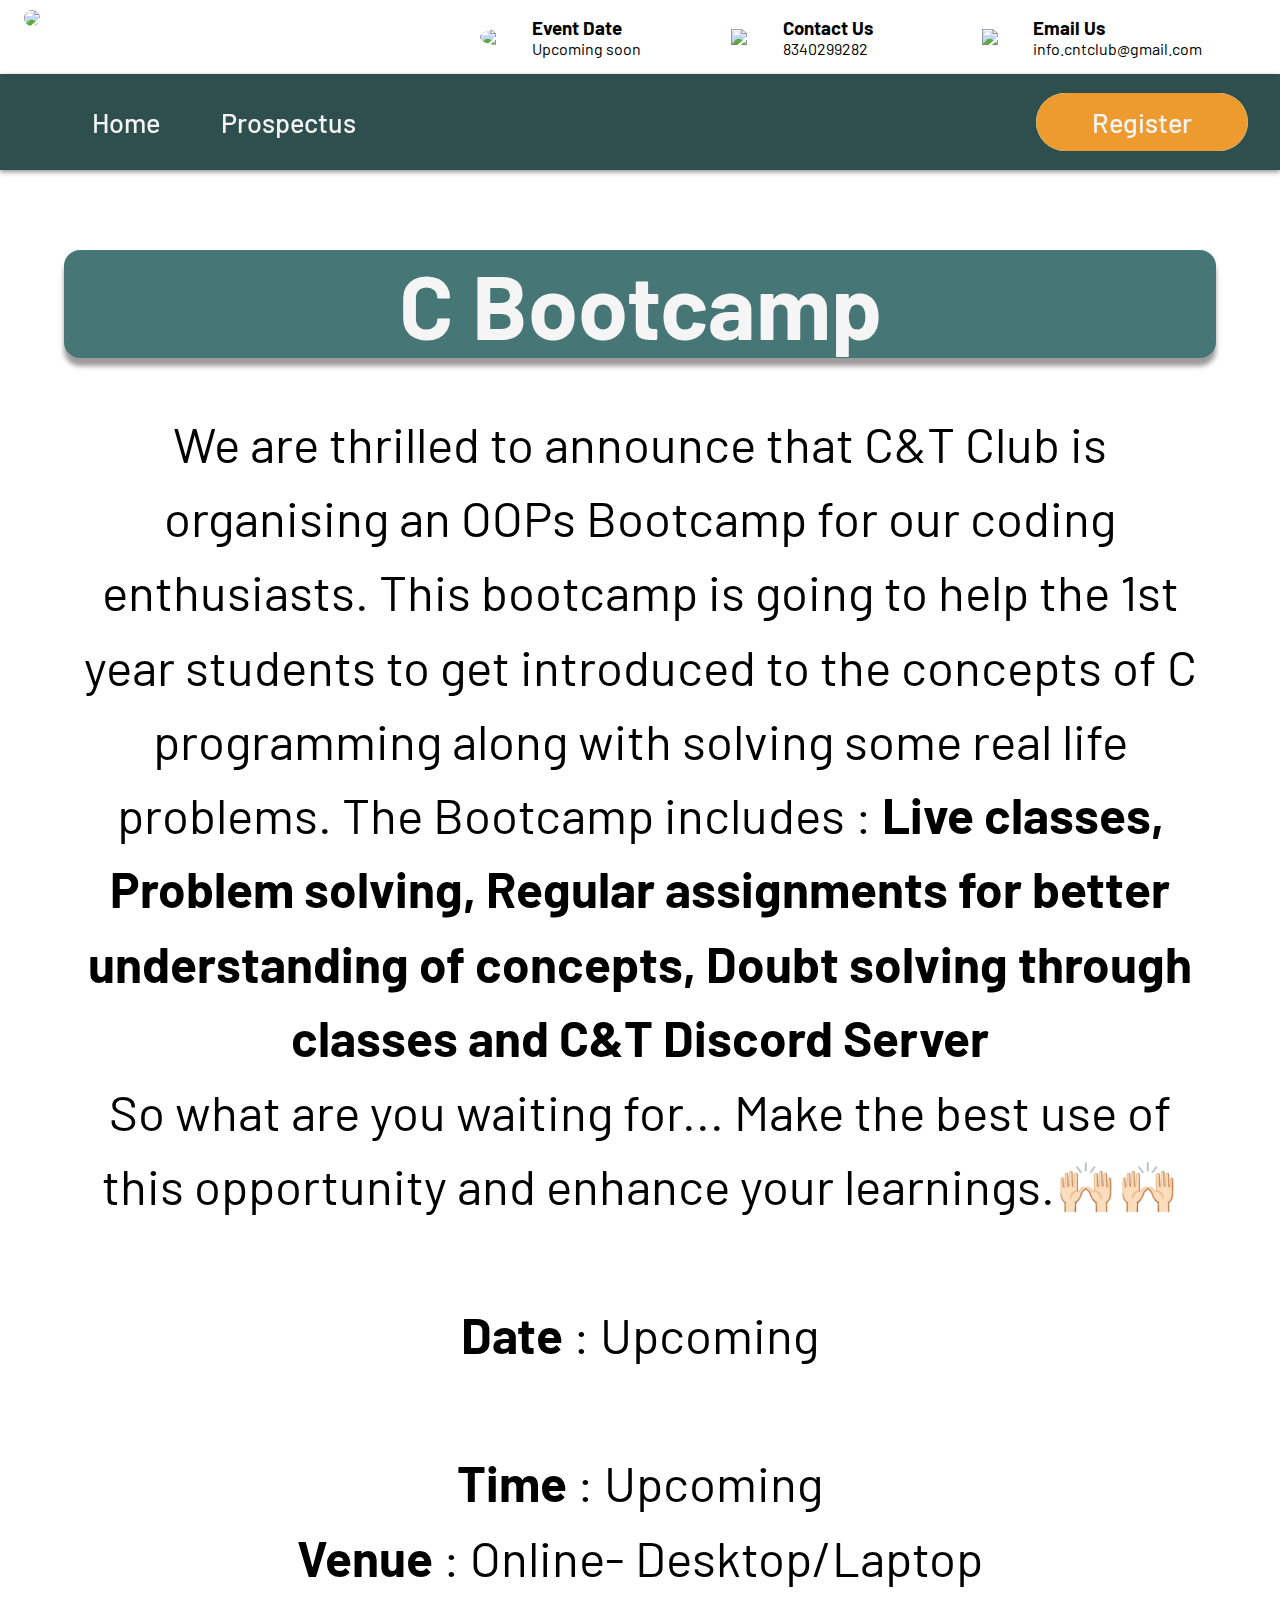
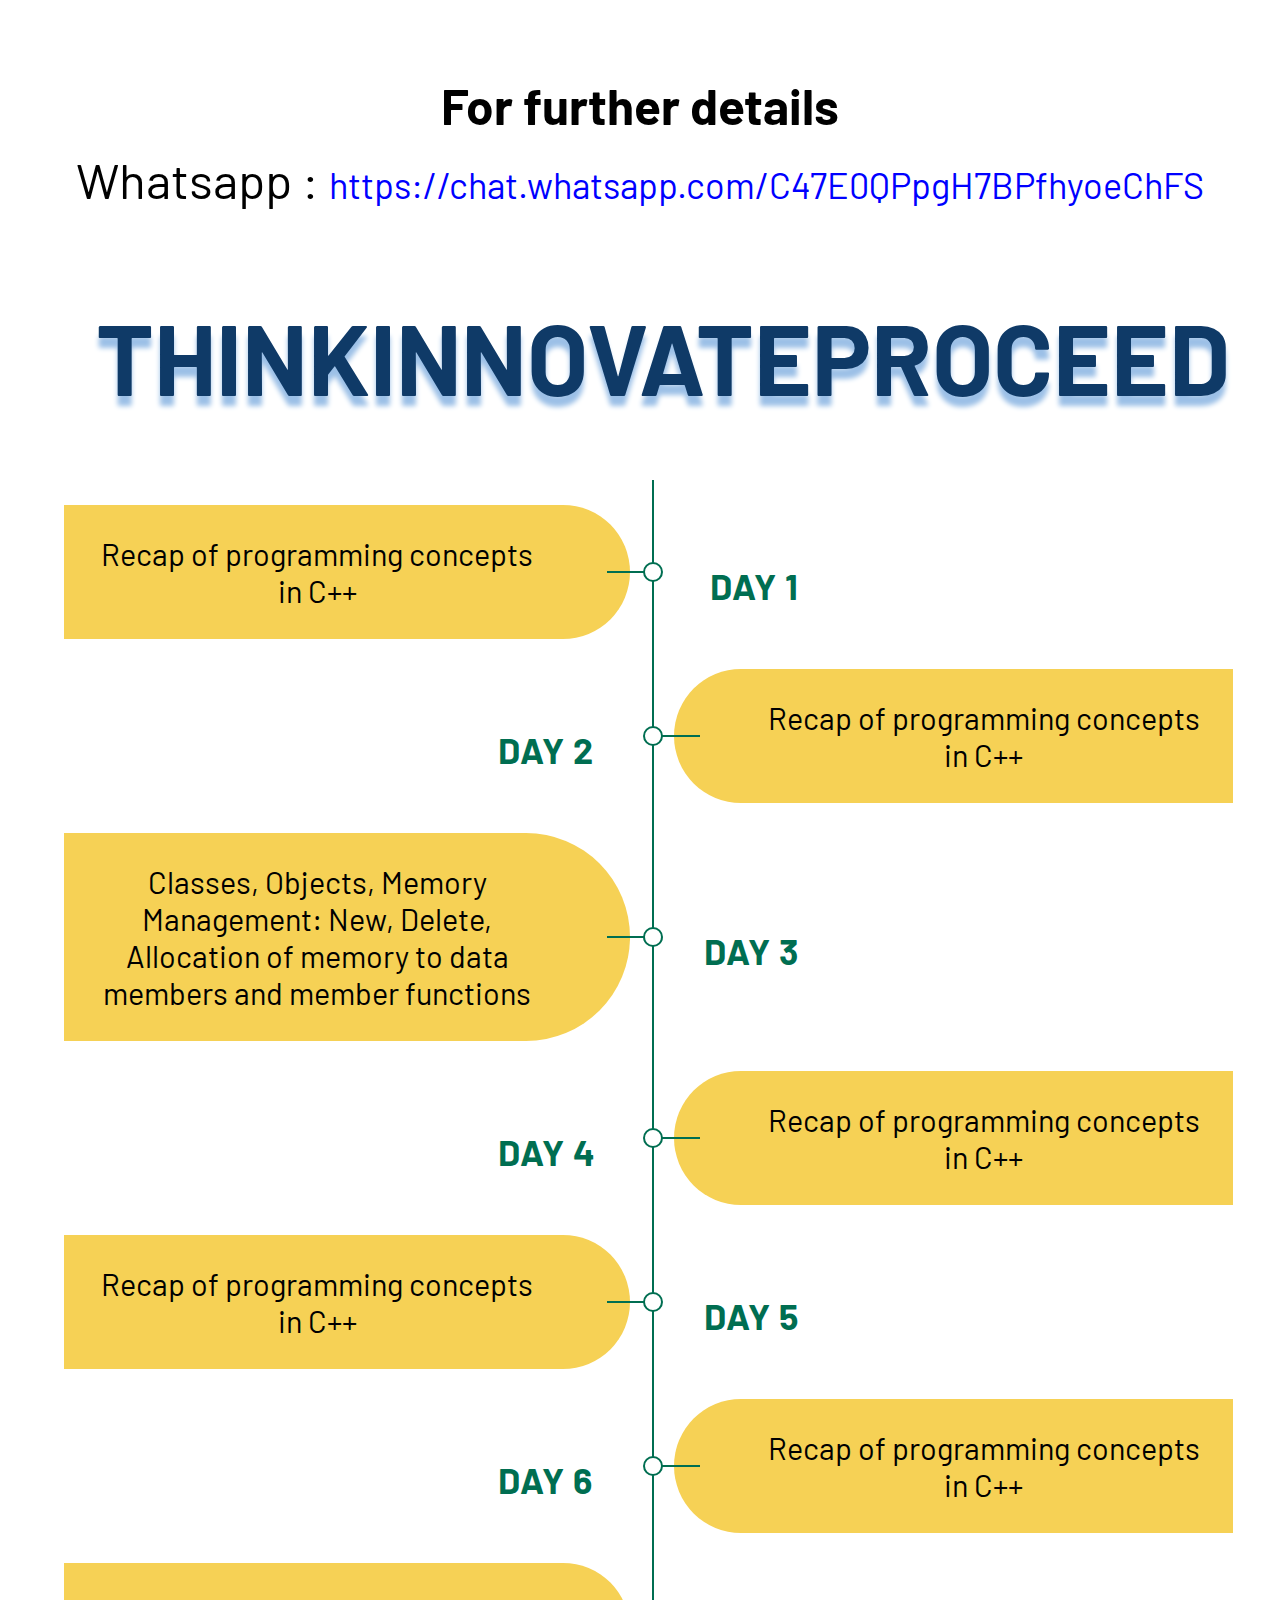
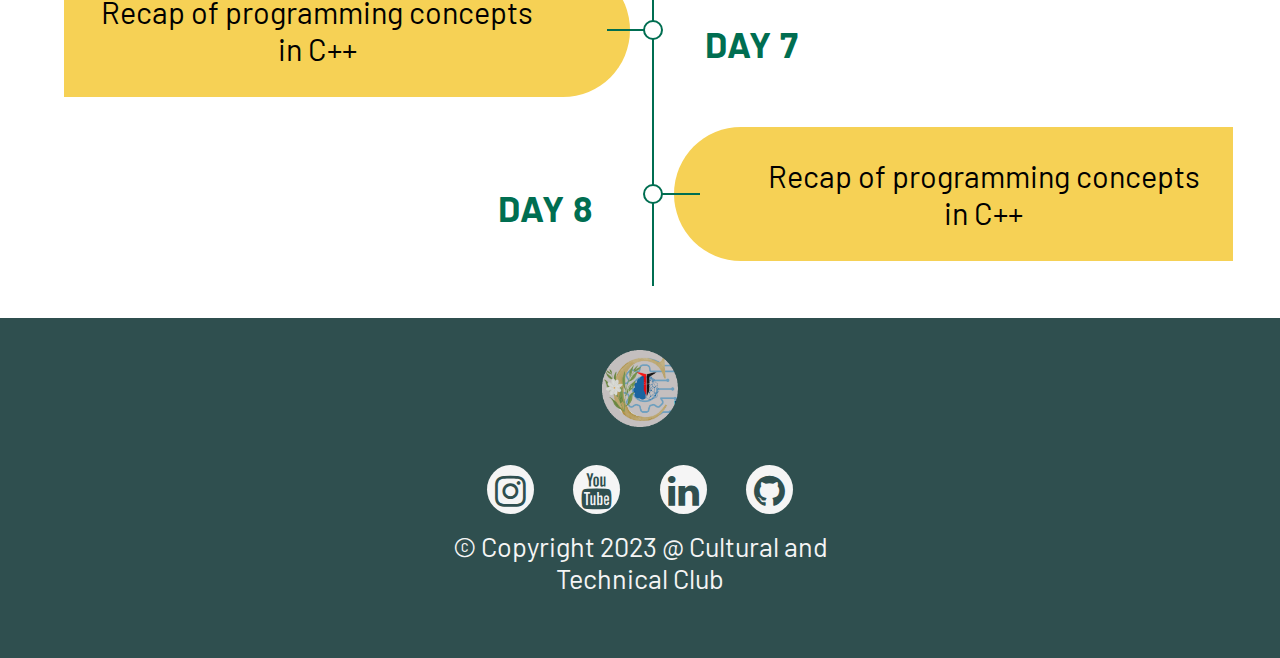
==== c_camp.html @ 03fe765f "Add files via upload" ====
<!DOCTYPE html>
<html lang="en">
<head>
    <meta charset="UTF-8">
    <meta http-equiv="X-UA-Compatible" content="IE=edge">
    <meta name="viewport" content="width=device-width, initial-scale=1.0">
    <title>C Bootcamp</title>
    <link rel="stylesheet" href="/styling/c_camp.css">
    <link rel="stylesheet" href="/styling/camp_phone.css">

    <link rel="stylesheet" href="https://stackpath.bootstrapcdn.com/font-awesome/4.7.0/css/font-awesome.min.css">
    <!-- Google Font -->
    <link href="https://fonts.googleapis.com/css2?family=Barlow:ital,wght@0,100;0,200;0,300;0,400;0,500;0,600;0,700;0,800;0,900;1,500;1,600&display=swap" rel="stylesheet">

    <link rel="icon" href="https://cdn-icons-png.flaticon.com/512/901/901002.png" type="jpeg/png">
</head>
<body>
    
    <!-- Navbar Section  -->
    <section class="navbar_up">
        <div class="logo">
            <img src="/chnical (3).png" width="18%" style="border-radius: 50%">
        </div>


        <div class="schedule_links">
            <div class="event_time">
                <div class="left">
                    <img src="https://cdn-icons-png.flaticon.com/512/8764/8764066.png" width="60%" style="border-radius: 50%">
                </div>
                <div class="right">
                    <h3>Event Date</h3>
                    <p>Upcoming soon</p>
                </div>
            </div>


            <div class="phone">
                <div class="left">
                    <img src="https://cdn-icons-png.flaticon.com/512/3687/3687004.png" width="60%">
                </div>
                <div class="right">
                    <h3>Contact Us</h3>
                    <a href="tel:+918340299282">8340299282</a>
                </div>
            </div>


            <div class="mail">
                <div class="left">
                    <img src="https://cdn-icons-png.flaticon.com/512/9068/9068642.png" width="60%">
                </div>
                <div class="right">
                    <h3>Email Us</h3>
                    <a href="mailto:info.cntclub@gmail.com">info.cntclub@gmail.com</a>
                </div>
            </div>
        </div>
    </section>

    <!-- Registration Nav Section  -->
    <section class="registration">
        <div class="left">
            <a href="#">Home</a>
            <a href="#">Prospectus</a>
        </div>


        <div class="right">
                <a class="btn_register" href="#">Register</a>
        </div>
    </section>

    <div class="heading">
        <h1>C Bootcamp</h1>
    </div>

    <div class="event_details">
        <p>We are thrilled to announce that C&T Club is organising an OOPs Bootcamp for our coding enthusiasts. This bootcamp is going to help the 1st year students to get introduced to the concepts of C programming along with solving some real life problems. The Bootcamp includes : <span class="bold"> Live classes, Problem solving, Regular assignments for better understanding of concepts, Doubt solving through classes and C&T Discord Server</span> <br>So what are you waiting for... Make the best use of this opportunity and enhance your learnings.🙌🏻🙌🏻 <br><br> <span class="bold">Date</span> : Upcoming <br><br> <span class="bold">Time</span> : Upcoming <br> <span class="bold">Venue</span> : Online- Desktop/Laptop <br><br> <span class="bold">For further details</span> <br> Whatsapp : <a class="query" href="https://chat.whatsapp.com/C47E0QPpgH7BPfhyoeChFS">https://chat.whatsapp.com/C47E0QPpgH7BPfhyoeChFS</a>  </p>
    </div>

    <!-- Slogan Section  -->

    <div class="slogan">
        <h1>THINK</h1>
        <h1>INNOVATE</h1>
        <h1>PROCEED</h1>
    </div>

    <!-- Bootcamp Journey  -->

    <div class="bootcamp_jrny">
        <div class="containe_left">
            <div class="date">Day 1</div>
            <div class="content">
                <p>Recap of programming concepts in C++</p>
            </div>
        </div>


        <div class="containe_right">
            <div class="date">Day 2</div>
            <div class="content">
                <p>Recap of programming concepts in C++</p>
            </div>
        </div>


        <div class="containe_left">
            <div class="date">Day 3</div>
            <div class="content">
                <p>Classes, Objects, Memory Management: New, Delete, Allocation of memory to data members and member functions</p>
            </div>
        </div>


        <div class="containe_right">
            <div class="date">Day 4</div>
            <div class="content">
                <p>Recap of programming concepts in C++</p>
            </div>
        </div>


        <div class="containe_left">
            <div class="date">Day 5</div>
            <div class="content">
                <p>Recap of programming concepts in C++</p>
            </div>
        </div>


        <div class="containe_right">
            <div class="date">Day 6</div>
            <div class="content">
                <p>Recap of programming concepts in C++</p>
            </div>
        </div>


        <div class="containe_left">
            <div class="date">Day 7</div>
            <div class="content">
                <p>Recap of programming concepts in C++</p>
            </div>
        </div>


        <div class="containe_right">
            <div class="date">Day 8</div>
            <div class="content">
                <p>Recap of programming concepts in C++</p>
            </div>
        </div>
    </div>


    <!-- Footer Section  -->

    <div class="footer">
        <div class="up">
            <img src="/img/logo.png" width="6%">
        </div>

        <div class="down">
            <ul>
                <a href="https://www.instagram.com/cnt_club/"><li><i class="fa fa-instagram"></i></li></a>
                <a href="#"><li><i class="fa fa-youtube"></i></li></a>
                <a href="#"><li><i class="fa fa-linkedin"></i></li></a>
                <a href="#"><li><i class="fa fa-github"></i></li></a>
            </ul>

            <div class="line"></div>
            <p>&copy; Copyright 2023 @ Cultural and Technical Club</p>
        </div>
    </div>

</body>
</html>
---- styling/c_camp.css ----
*{
    margin: 0;
    padding: 0;
    font-family: 'Barlow', sans-serif;
}

body, html{
    scroll-behavior: smooth;
}

/* Navbar Section  */
.navbar_up{
    display: flex;
    flex-direction: row;
    width: 100%;
    justify-content: space-between;
    
}

.navbar_up a{
    text-decoration: none;
    color: black;
    transition: 0.3s linear;
    font-family: 'Barlow', sans-serif;
}
.navbar_up a:hover{
    color: rgb(91, 152, 152);
    transition: 0.3s linear;
    font-weight: 400;
}

.logo{
    padding: .6rem 1.5rem;
    width: 30%;
}

/* Navbar Links Section  */
.schedule_links{
    width: 56%;
    display: flex;
    flex-direction: row;
    justify-content: space-between;
    padding-top: .5rem;
    padding-bottom: .5rem;
    padding-right: 6rem;
    padding-left: .5rem;
}
/* Event timing  */
.event_time{
    display: flex;
    flex-direction: row;
    width: 30%;
}

.event_time .left{
    display: flex;
    justify-content: center;
    align-items: center;
    width: 30%;
}
.event_time .right{
    display: flex;
    flex-direction: column;
    justify-content: space-evenly;
    width: 60%;
    padding: .5rem 0rem;
}
/* Phone contact section  */
.phone{
    display: flex;
    flex-direction: row;
    width: 30%;
}

.phone .left{
    display: flex;
    justify-content: center;
    align-items: center;
    width: 30%;
}

.phone .right{
    display: flex;
    flex-direction: column;
    justify-content: space-evenly;
    width: 60%;
    padding: .5rem 0rem;
}

/* Email contact section  */
.mail{
    display: flex;
    flex-direction: row;
    width: 30%;
}

.mail .left{
    display: flex;
    justify-content: center;
    align-items: center;
    width: 30%;
}

.mail .right{
    display: flex;
    flex-direction: column;
    width: 60%;
    justify-content: space-evenly;
    padding: .5rem 0rem;
}



/* Registration Nav Section */
.registration{
    width: 100%;
    display: flex;
    flex-direction: row;
    background-color: darkslategrey;
    justify-content: space-between;
    position:sticky;
    top: 0;
    box-shadow: 0px 2px 5px rgb(145, 144, 144);
}

.registration a{
    text-decoration: none;
    color: whitesmoke;
    transition:  0.7s linear;
    font-weight: 500;
    font-size: 3vmin;
}

.registration a:hover{
    color:rgb(157, 179, 213);
    transition: 0.5s linear;
}

.registration .left{
    display: flex;
    justify-content: space-evenly;
    align-items: center;
    width: 30%;
    padding: 1.2rem 2rem;
}

.registration .right{
    display: flex;
    justify-content: flex-end;
    width: 40%;
    padding: 1.2rem 2rem;
}

.registration .right .btn_register{
    background-color: rgb(220, 248, 227);
    padding: .8rem 3.5rem;
    border-radius: 2rem;
    position: relative;
    z-index: 1;
    overflow: hidden;
}

.registration .right .btn_register::before{
    content: '';
    position:absolute;
    width: 100%;
    height: 100%;
    border-radius: 2rem;
    top: 0;
    left: 0;
    transform: translateX(0);
    background-color: rgb(237, 155, 46);
    transition: all .7s linear;
    z-index: -1;
}

.registration .right .btn_register:hover::before{
    transform: translateX(100%);
}

/* Heading Section  */
.heading{
    background-color: rgb(71, 118, 118);
    color: whitesmoke;
    font-size: 5vmin;
    width: 90%;
    margin-left: auto;
    margin-right: auto;
    border-radius: 1rem;
    box-shadow: 0px 8px 5px rgb(157, 155, 155);
    margin-top: 5rem;
    text-align: center;
}

/* Event Details Section  */

.event_details{
    margin-left: auto;
    margin-right: auto;
    margin-top: 3rem;
    width: 90%;
    font-size: 5.5vmin;
    line-height: 1.5;
    word-spacing: 1;
    letter-spacing: 1;
    text-align: center;
}

.bold{
    font-weight: 700;
}

.event_details .query{
    text-decoration: none;
    color: blue;
    font-size: 4vmin;
}

/* Slogan  */
.slogan{
    font-size: 5.5vmin;
    width: 85%;
    display: flex;
    flex-direction: row;
    justify-content: space-evenly;
    margin-top: 5rem;
    margin-bottom: 4rem;
    margin-left: auto;
    margin-right: auto;
}

.slogan h1{
    color: rgb(15, 58, 103);;
    text-shadow: 0px 10px 5px rgb(156, 192, 231);
}

/* Bootcamp Journey  */

.bootcamp_jrny{
    width: 90%;
    padding: 10px 0px;
    margin: 0px auto;
    /* background-color: aqua; */
    position: relative;
    z-index: -2;
}

.containe_left{
    padding: 15px 15px;
    padding-left: 0px;
    position: relative;
    background: inherit;
    width: 50%;
}

.containe_left .date{
    position: absolute;
    display: inline-block;
    top: calc(50% - 8px);
    text-align: center;
    font-size: 14px;
    font-weight: bold;
    color: #006e51;
    text-transform: uppercase;
    letter-spacing: 1px;
    z-index: 1;
    right: -9rem;
    font-size: 4vmin;
}

.containe_left::before{
    content: "";
    position: absolute;
    width: 40px;
    height: 2px;
    top: calc(50% - 1px);
    right: 8px;
    background: #006e51;
    z-index: 1;
}

.containe_left .content{
    padding: 30px 90px 30px 30px;
    margin-right: 10px;
    background: #f6d155;
    position: relative;
    border-radius: 0 500px 500px 0;
}

.containe_left::after{
    content: "";
    position: absolute;
    width: 16px;
    height: 16px;
    top: calc(50% - 10px);
    right: -8px;
    background: #ffffff;
    border: 2px solid #006e51;
    border-radius: 16px;
    z-index: 1;
}

.containe_right{
    padding: 15px 15px;
    position: relative;
    background: inherit;
    width: 50%;
    left: 50.2%;
    padding-right: 0;
    padding-left: 15px;

}

.containe_right::before{
    content: "";
    position: absolute;
    width: 50px;
    height: 2px;
    top: calc(50% - 1px);
    right: 8px;
    background: #006e51;
    z-index: 1;
    left: 8px;

}

.containe_right .date{
    position: absolute;
    display: inline-block;
    top: calc(50% - 8px);
    text-align: center;
    font-size: 14px;
    font-weight: bold;
    color: #006e51;
    text-transform: uppercase;
    letter-spacing: 1px;
    z-index: 1;
    left: -9rem;
    font-size: 4vmin;
}

.containe_right .content{
    background: #f6d155;
    position: relative;
    padding: 30px 30px 30px 90px;
    border-radius: 500px 0 0 500px;
    margin-left: 17px;
}

.containe_right::after{
    content: "";
    position: absolute;
    width: 16px;
    height: 16px;
    top: calc(50% - 10px);
    left: 1px;
    background: #ffffff;
    border: 2px solid #006e51;
    border-radius: 16px;
    z-index: 1;
}

.content p{
    text-align: center;
    font-size: 3.4vmin;
}

.bootcamp_jrny::after{
    content: "";
    position: absolute;
    width: 2px;
    background: #006e51;
    top: 0;
    bottom: 0;
    left: 51%;
    /* margin-left: -1px; */
}


/* Footer Section  */
.footer{
    margin-top: 2rem;
    display: flex;
    flex-direction: column;
    background-color: darkslategrey;
}

.footer .up{
    display: flex;
    justify-content: center;
    margin: 2rem 0rem;
}

.footer .down {
    width: 30%;
    margin-left: auto;
    margin-right: auto;
    margin-top: .4rem;
    margin-bottom: 4rem;
}

.footer .down ul{
    display: flex;
    justify-content: space-evenly;
    list-style: none;

}

.footer .down a{
    background-color: whitesmoke;
    border-radius: 50%;
    transition: .3s;
}

.footer .down li{
    color: darkslategrey;
    margin: 3px 8px;
    font-size: 4vmin;
    cursor: pointer;
}

.footer .down a:hover{
    transform: scale(1.27);
    transition: 0.3s linear;
}

.footer .down .line{
    width: 100%;
    height: .08rem;
    background-color: white;
    margin-top: 1rem;
    display: none;
}

.footer .down p{
    margin-top: 1rem;
    color: whitesmoke;
    text-align: center;
    font-size: 3vmin;
}
---- styling/camp_phone.css ----
@media only screen and (max-width:696px) {

/* Navigation Section  */

.navbar_up .logo{
    width: 38%;
}

.navbar_up .schedule_links{
    display: none;
}

/* Registration Section  */

.registration .left{
    width: 34%;
    padding: 1.2rem 1rem;
}

/* Slogan Section  */
.slogan{
    flex-direction: column;
    text-align: center;
}

.slogan h1{
    margin: .5rem 0rem;
}

/* Bootcamp Journey Section  */
.bootcamp_jrny{
    width: 100%;
    margin: 0px;
}

.bootcamp_jrny::after{
    left: 32%;
}

.containe_left{
    padding: 15px 0px;
    left: 50.2%;
}

.containe_left .date{
    left: -80%;
    right: auto;
}

.containe_left::before{
    left: -36%;
    width: 50%;
}

.containe_left::after{
    left: -42%;
}

.containe_left .content{
    border-radius: 500px 0px 0px 500px;
    margin-right: 0px;
    padding: 20px 20px 20px 30px;
}

.containe_right {
    padding: 15px 0px;
}

.containe_right .date{
    left: -80%;
}

.containe_right::before{
    left: -36%;
    width: 50%;
}

.containe_right::after{
    left: -42%;
}

.containe_right .content{
    margin-left: 0px;
    padding: 20px 20px 20px 30px;
}

/* Footer Section  */

.footer .up img{
    width: 10%;
}

.footer .down{
    width: 70%;
}

.footer .down .line{
    display: block;
}

}
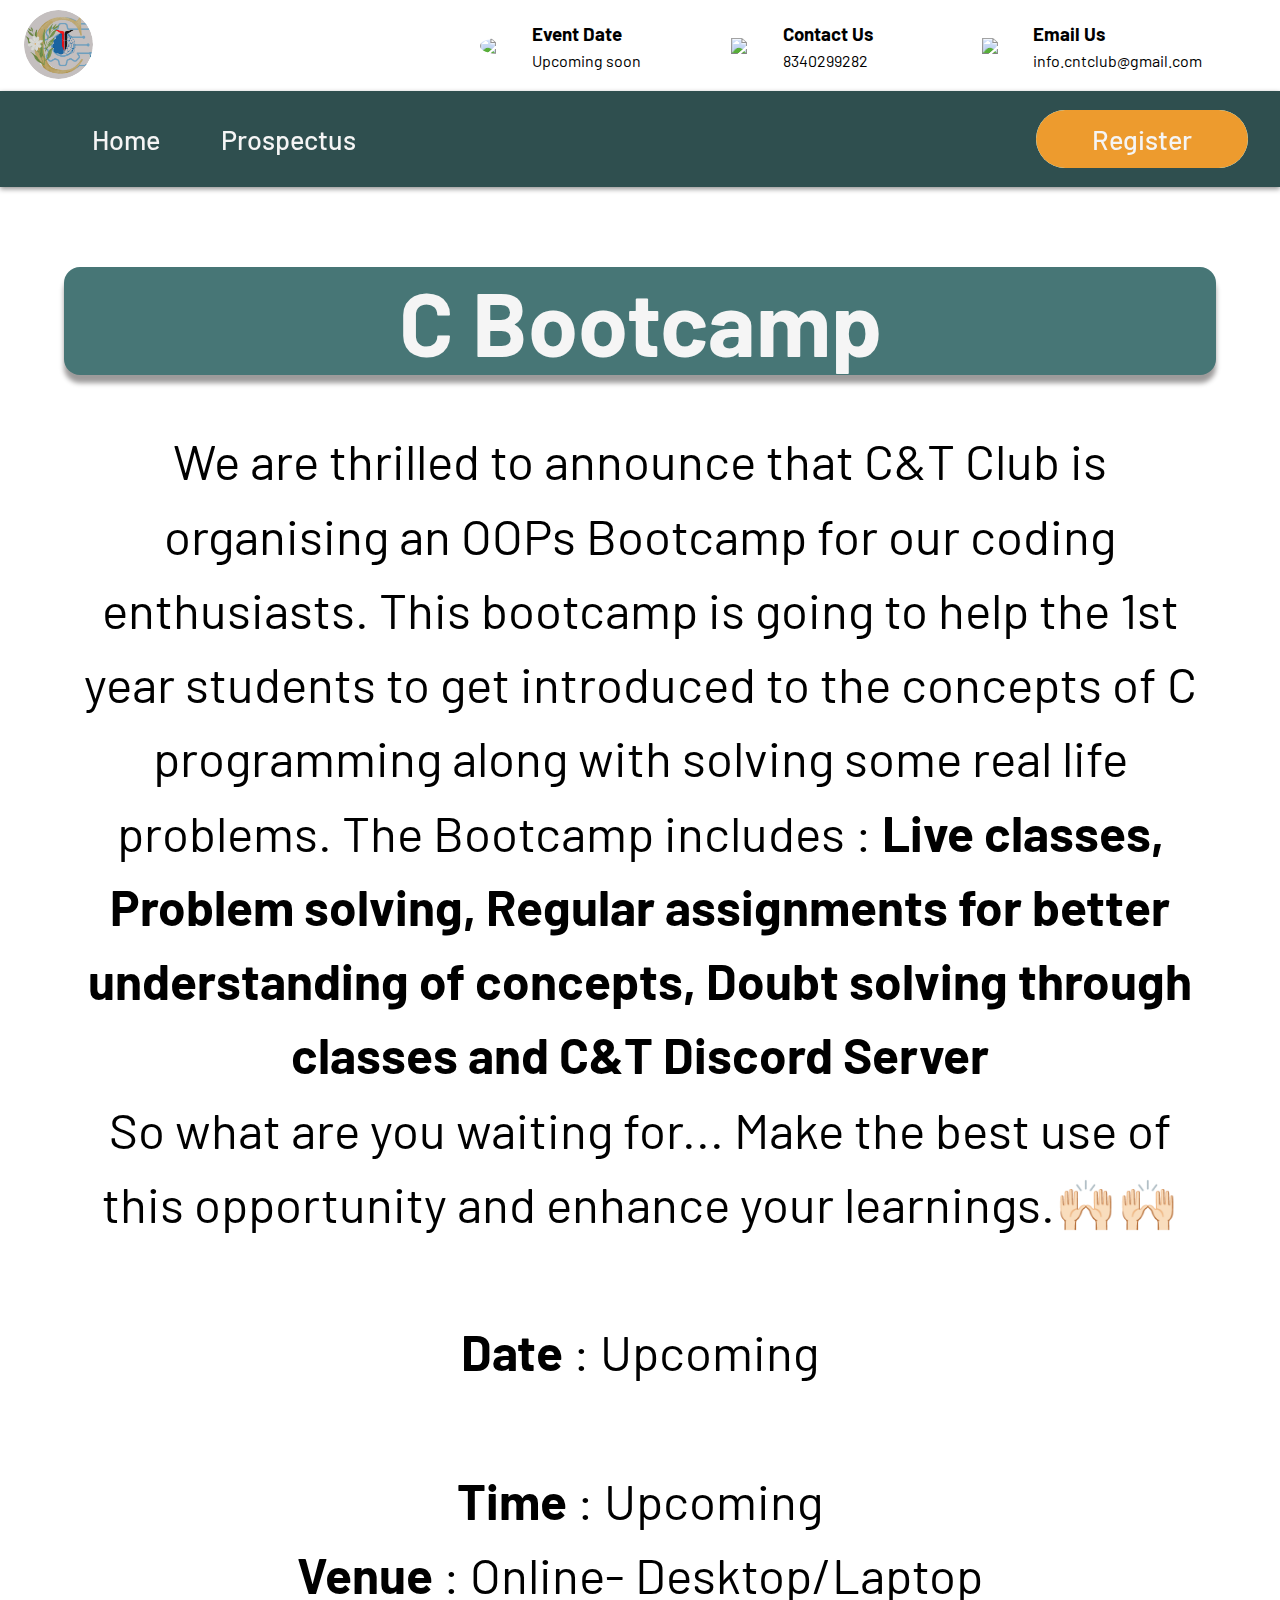
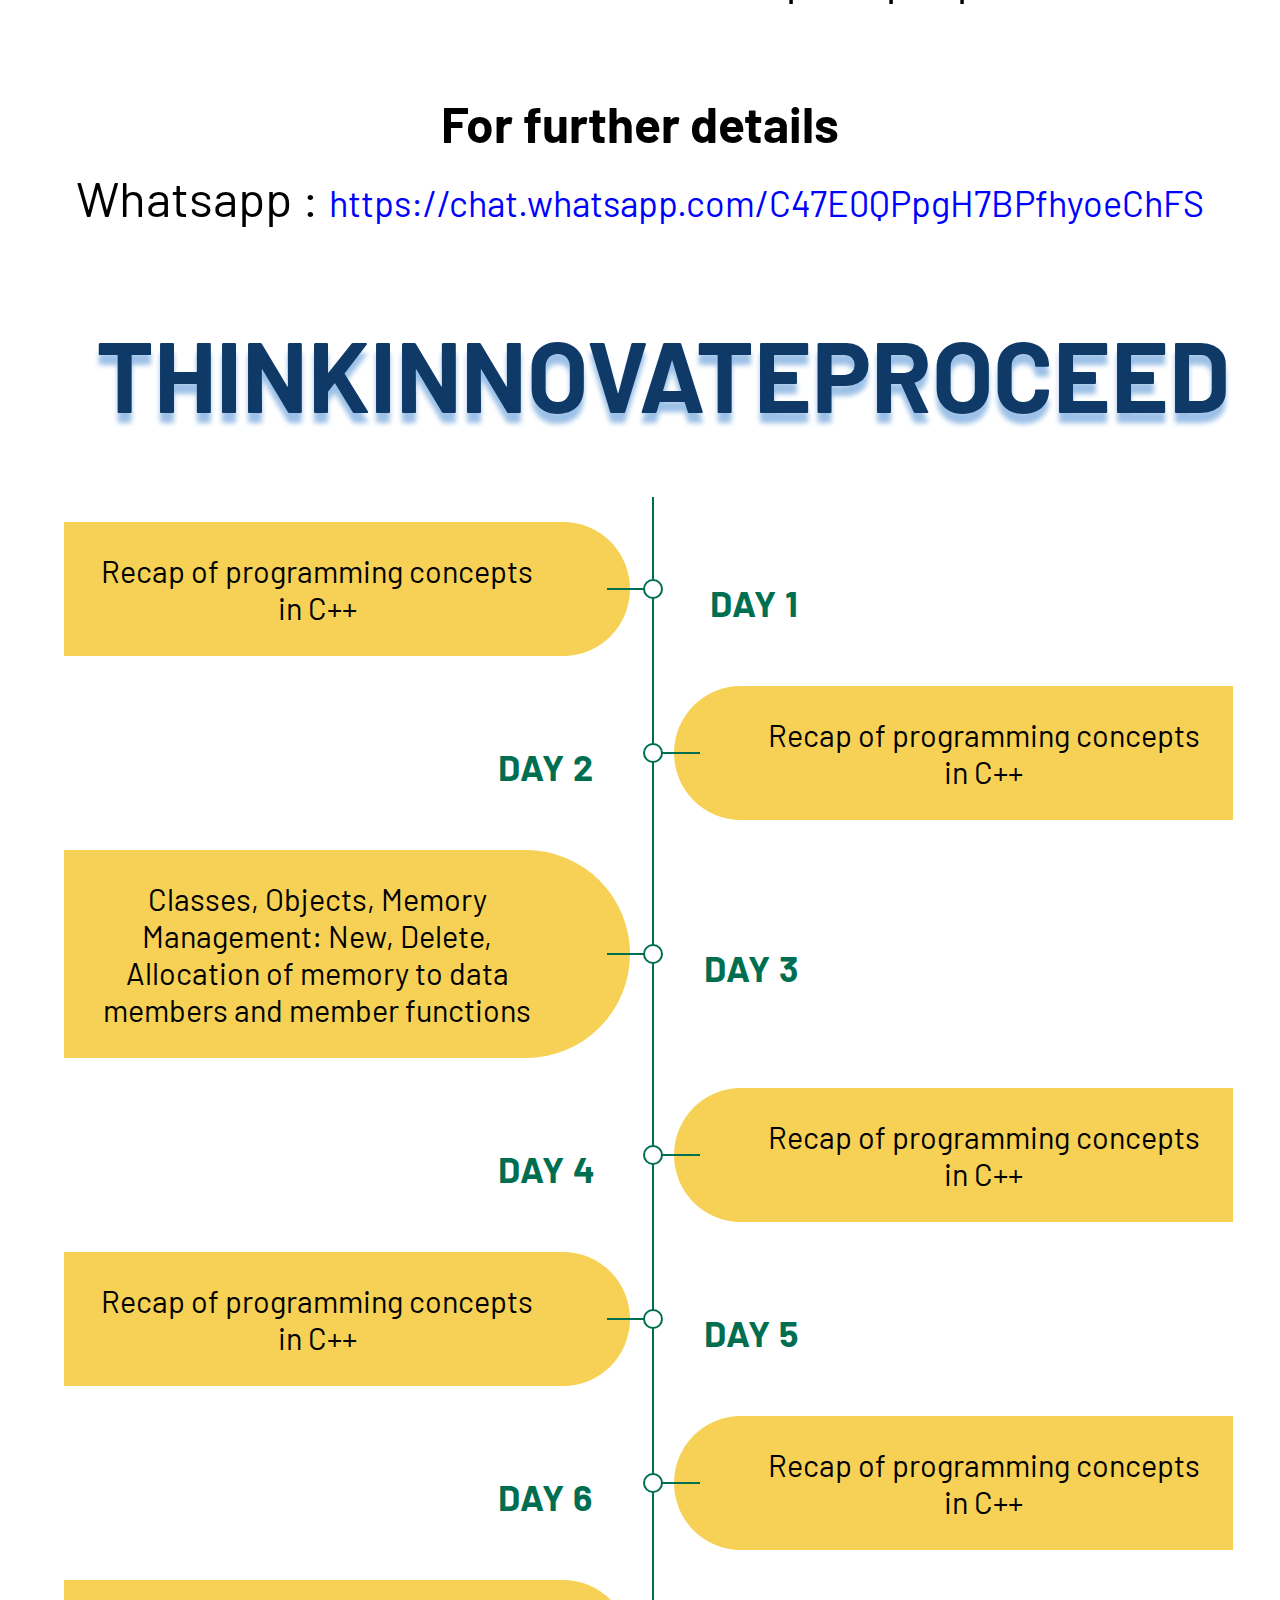
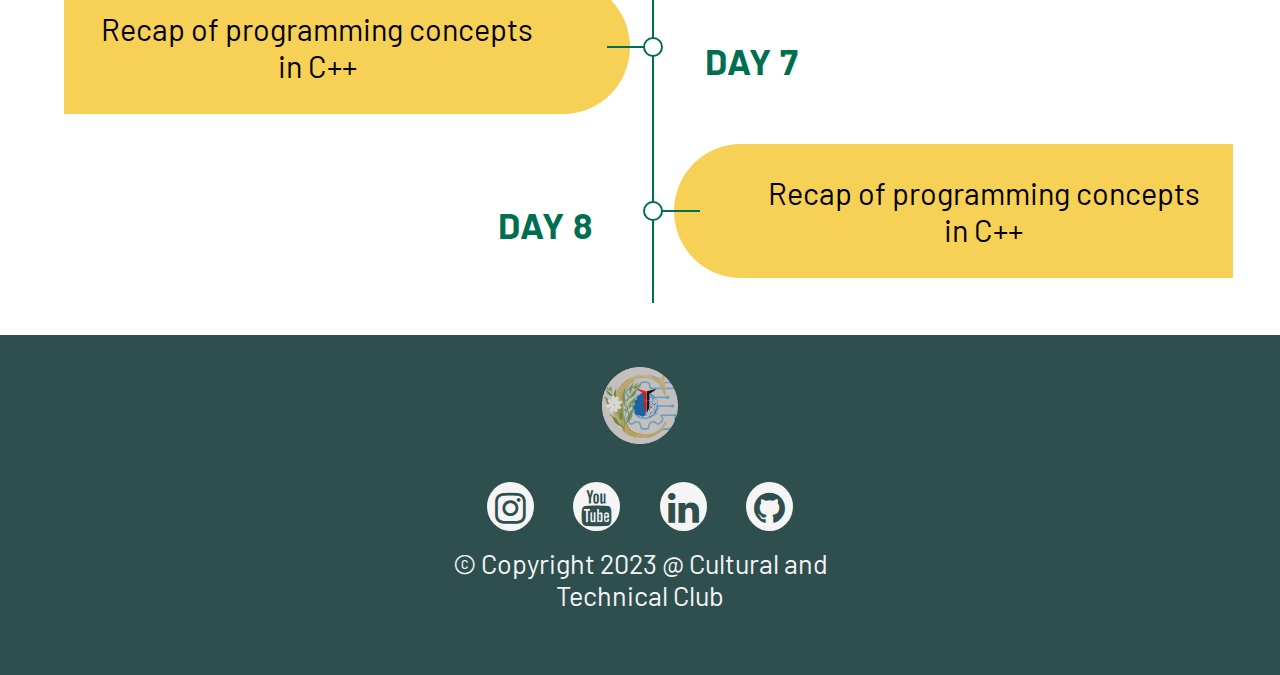
==== commit 637506e2: "Add files via upload" ====
--- a/c_camp.html
+++ b/c_camp.html
@@ -19,7 +19,7 @@
     <!-- Navbar Section  -->
     <section class="navbar_up">
         <div class="logo">
-            <img src="/chnical (3).png" width="18%" style="border-radius: 50%">
+            <img src="/img/logo.png" width="18%" style="border-radius: 50%">
         </div>
 
 
--- a/styling/camp_phone.css
+++ b/styling/camp_phone.css
@@ -16,6 +16,11 @@
 .registration .left{
     width: 34%;
     padding: 1.2rem 1rem;
+}
+
+/* Camp Details  */
+.event_details{
+    overflow: hidden;
 }
 
 /* Slogan Section  */
